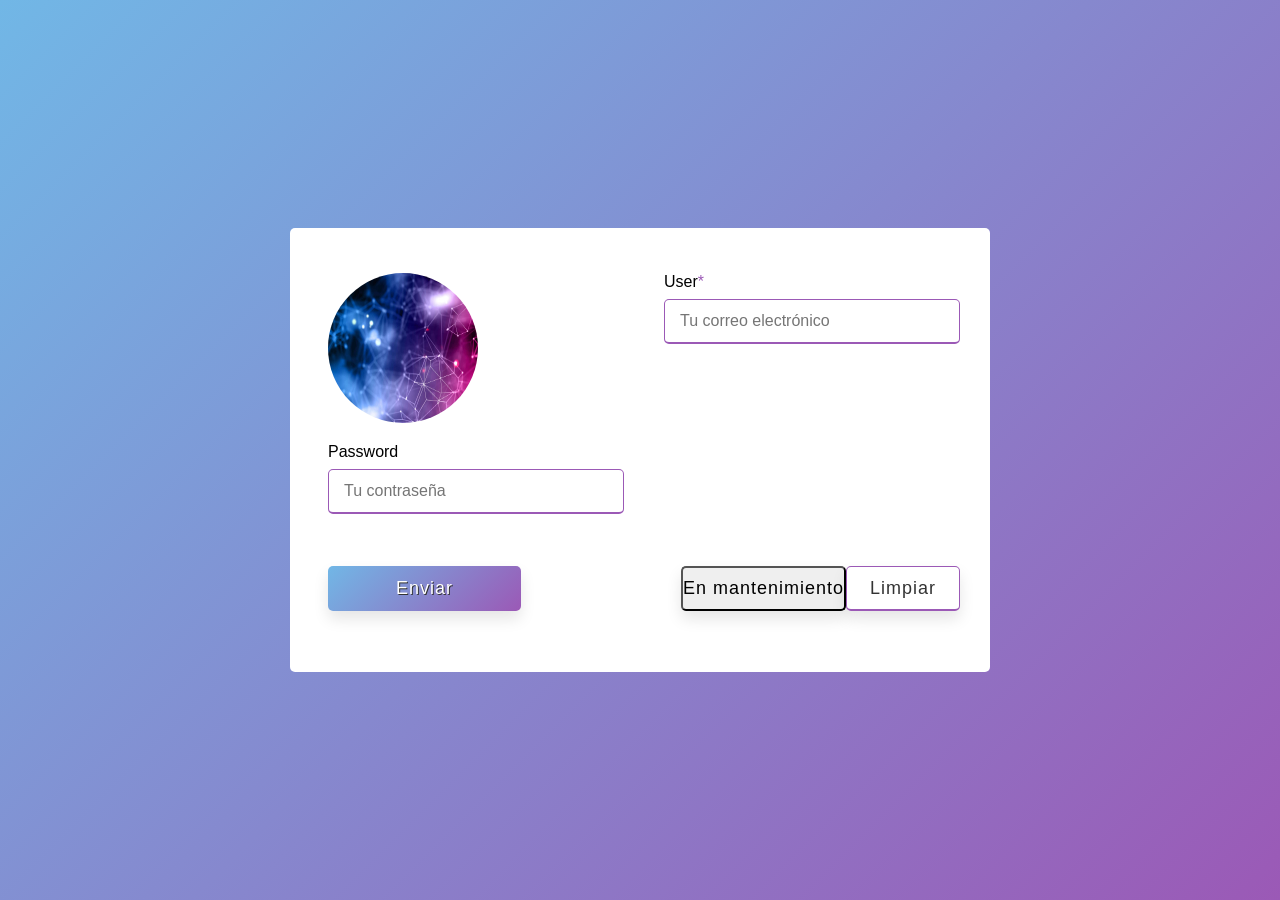
==== index.html @ 26491ee9 "Add new user form" ====
<!DOCTYPE html>
<html lang="es">
  <head>
    <meta charset="UTF-8" />
    <meta name="viewport" content="width=device-width, initial-scale=1.0" />
    <link rel="stylesheet" href="./styles/global.css" />
    <link rel="stylesheet" href="./styles/index.css" />
    <title>Form</title>
  </head>
  <body>
    <div class="personal-data">
      <form id="form" method="post" action="enviado.html">
        <div class="user">
          <div class="user__details">
            <!--PROFILE PHOTO-->
            <div class="user__details-inputbox">
              <image
                class="profileImage"
                src="images/fondo-tecnologico-preferido-selectores.jpeg"
              />
            </div>
            <!--EMAIL-->
            <div class="user__details-inputbox">
              <label for="email"
                >User<span class="user__details-title">*</span></label
              ><input
                type="email"
                placeholder="Tu correo electrónico"
                name="email"
                id="email"
                required
                autofocus
              />
            </div>
            <!--PASSWORD-->
            <div class="user__details-inputbox">
              <label for="password">Password</label
              ><input
                type="password"
                placeholder="Tu contraseña"
                name="password"
                id="password"
                required
                maxlength="8"
              />
            </div>
          </div>
        </div>
        <!--BUTTONS-->
        <div class="personal-data-buttons">
          <!--BUTTON SEND-->
          <input
            class="personal-data-buttons__send"
            type="submit"
            value="Enviar"
            target="__blank"
          />
          <!--BUTTON DISABLED-->
          <input
            class="personal-data-buttons__disabled"
            type="submit"
            value="En mantenimiento"
          />
          <!--BUTTON RESET-->
          <input
            class="personal-data-buttons__reset"
            type="reset"
            value="Limpiar"
          />
        </div>
        <!--HIDDEN INPUT-->
        <input type="hidden" id="amigo" name="amigo" value="amigo" />
      </form>
    </div>
  </body>
</html>
---- styles/global.css ----
* {
    padding: 0;
    margin: 0;
    box-sizing: border-box;
    font-family: -apple-system, BlinkMacSystemFont, 'Segoe UI', Roboto, Oxygen, Ubuntu, Cantarell, 'Open Sans', 'Helvetica Neue', sans-serif
}

body {
    display: flex;
    justify-content: center;
    align-items: center;
    padding: 10px;
    background: linear-gradient(135deg, #71b7e6, #9b59b6);
    background-attachment: fixed;
    height: 100%;
}

html {
    height: 100%;
}
---- styles/index.css ----
.personal-data {
    max-width: 700px;
    width: 100%;
    background: #fff;
    padding: 25px 30px;
    border-radius: 5px;
}

.user fieldset {
    border-bottom: none;
    border-left: none;
    border-right: none;
}

.user fieldset legend {
    font-size: 25px;
    font-weight: 500;
    padding: 8px;
}

.user .user__details {
    display: flex;
    flex-wrap: wrap;
    justify-content: space-between;
    margin: 20px 0 16px 0;
    padding-left: 8px;
}

.user .user__details-inputbox {
    margin-bottom: 16px;
    width: calc(100% / 2 - 20px);
}

.user .user__details-title {
    color: #9b59b6;
}

.user .user__details-inputbox label {
    display: block;
    font-weight: 500;
    margin-bottom: 8px;
}

.user .user__details-inputbox input {
    height: 45px;
    width: 100%;
    outline: none;
    border-radius: 5px;
    border: 1px solid #ccc;
    padding-left: 15px;
    font-size: 16px;
    border-bottom-width: 2px;
    transition: all 0.3s ease;
}

.user .user__details-inputbox input {
    border-color: #9b59b6;
}

.user .user__details-inputbox .profileImage {
    width: 150px;
    height: 150px;
    overflow: hidden;
    -webkit-border-radius: 50%;
    -moz-border-radius: 50%;
    -ms-border-radius: 50%;
    -o-border-radius: 50%;
    border-radius: 50%;
}

.personal-data-buttons {
    height: 45px;
    margin: 36px 0;
    display: flex;
    padding-left: 8px;
}

.personal-data-buttons input {
    height: 100%;
    width: 100%;
    outline: none;
    font-size: 18px;
    font-weight: 500;
    letter-spacing: 1px;
    border-radius: 5px;
    box-shadow: 0px 8px 15px rgba(0, 0, 0, 0.1);
    transition: all 0.3s ease 0s;
}

.personal-data-buttons .personal-data-buttons__send {
    cursor: pointer;
    border: none;
    color: #fff;
    width: 1086px;
    margin-right: 160px;
    text-shadow: 1px 1px #333;
    background: linear-gradient(135deg, #71b7e6, #9b59b6);
}

.personal-data-buttons__send:hover {
    color: #fff;
    transform: translateY(-7px);
    background: linear-gradient(-135deg, #71b7e6, #9b59b6);
}

.personal-data-buttons .personal-data-buttons__disabled input {
    display: flex;
}

.personal-data-buttons__reset {
    cursor: pointer;
    border: 1px solid;
    border-color: #9b59b6;
    border-bottom-width: 2px;
    background: #fff;
    color: #333;
    width: 370px;
}

.personal-data-buttons__reset:hover {
    transform: translateY(-7px);
}
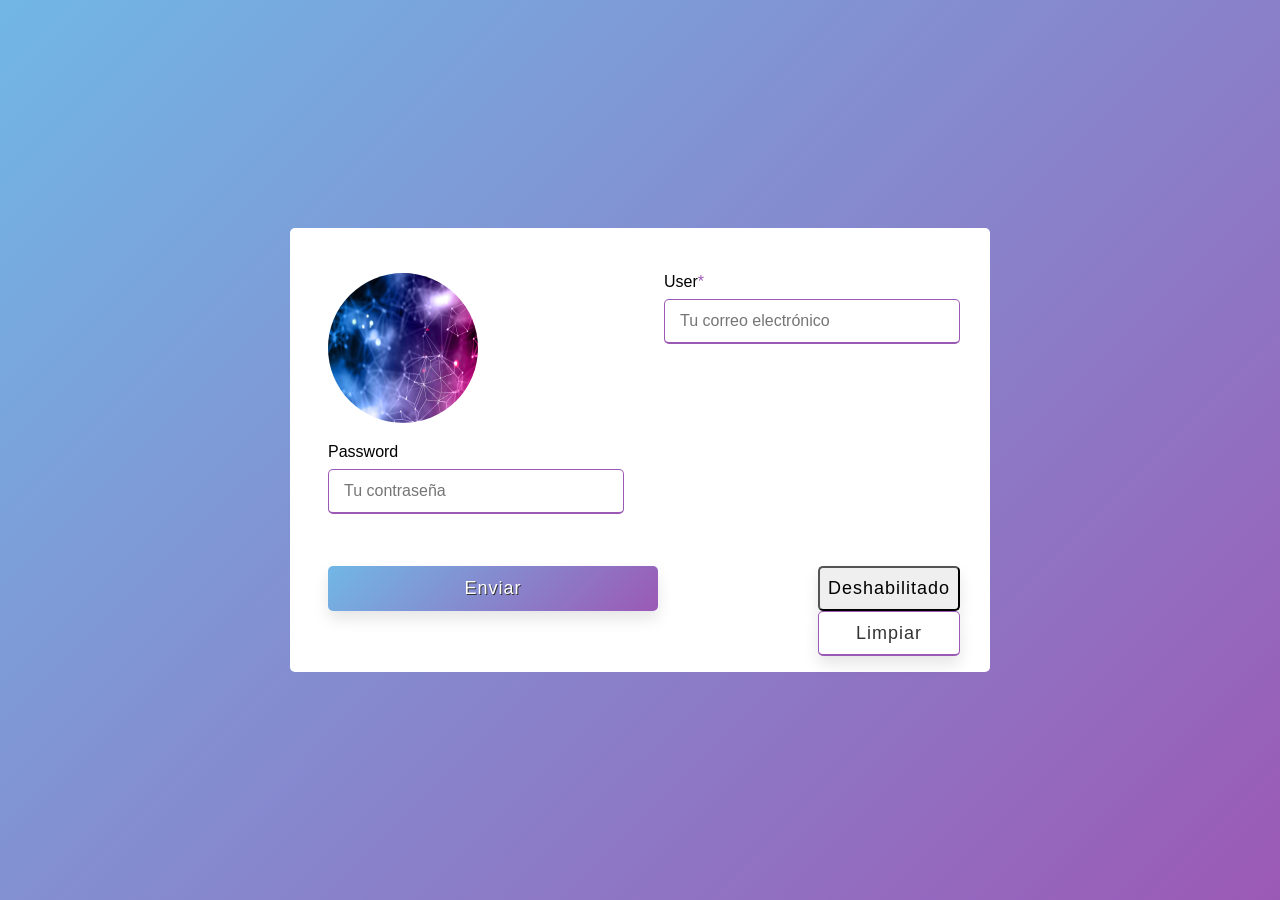
==== commit e0b861e9: "Add div button disabled and reset" ====
--- a/index.html
+++ b/index.html
@@ -55,18 +55,20 @@
             value="Enviar"
             target="__blank"
           />
-          <!--BUTTON DISABLED-->
-          <input
-            class="personal-data-buttons__disabled"
-            type="submit"
-            value="En mantenimiento"
-          />
-          <!--BUTTON RESET-->
-          <input
-            class="personal-data-buttons__reset"
-            type="reset"
-            value="Limpiar"
-          />
+          <div class="personal-data-buttons-pack">
+            <!--BUTTON DISABLED-->
+            <input
+              class="personal-data-buttons__disabled"
+              type="submit"
+              value="Deshabilitado"
+            />
+            <!--BUTTON RESET-->
+            <input
+              class="personal-data-buttons__reset"
+              type="reset"
+              value="Limpiar"
+            />
+          </div>
         </div>
         <!--HIDDEN INPUT-->
         <input type="hidden" id="amigo" name="amigo" value="amigo" />
--- a/styles/global.css
+++ b/styles/global.css
@@ -2,7 +2,7 @@
     padding: 0;
     margin: 0;
     box-sizing: border-box;
-    font-family: -apple-system, BlinkMacSystemFont, 'Segoe UI', Roboto, Oxygen, Ubuntu, Cantarell, 'Open Sans', 'Helvetica Neue', sans-serif
+    font-family: -apple-system, BlinkMacSystemFont, 'Segoe UI', Roboto, Oxygen, Ubuntu, Cantarell, 'Open Sans', 'Helvetica Neue', sans-serif;
 }
 
 body {
--- a/styles/index.css
+++ b/styles/index.css
@@ -107,6 +107,10 @@
     display: flex;
 }
 
+.personal-data-buttons .personal-data-buttons__disabled {
+    padding: 0 8px;
+}
+
 .personal-data-buttons__reset {
     cursor: pointer;
     border: 1px solid;
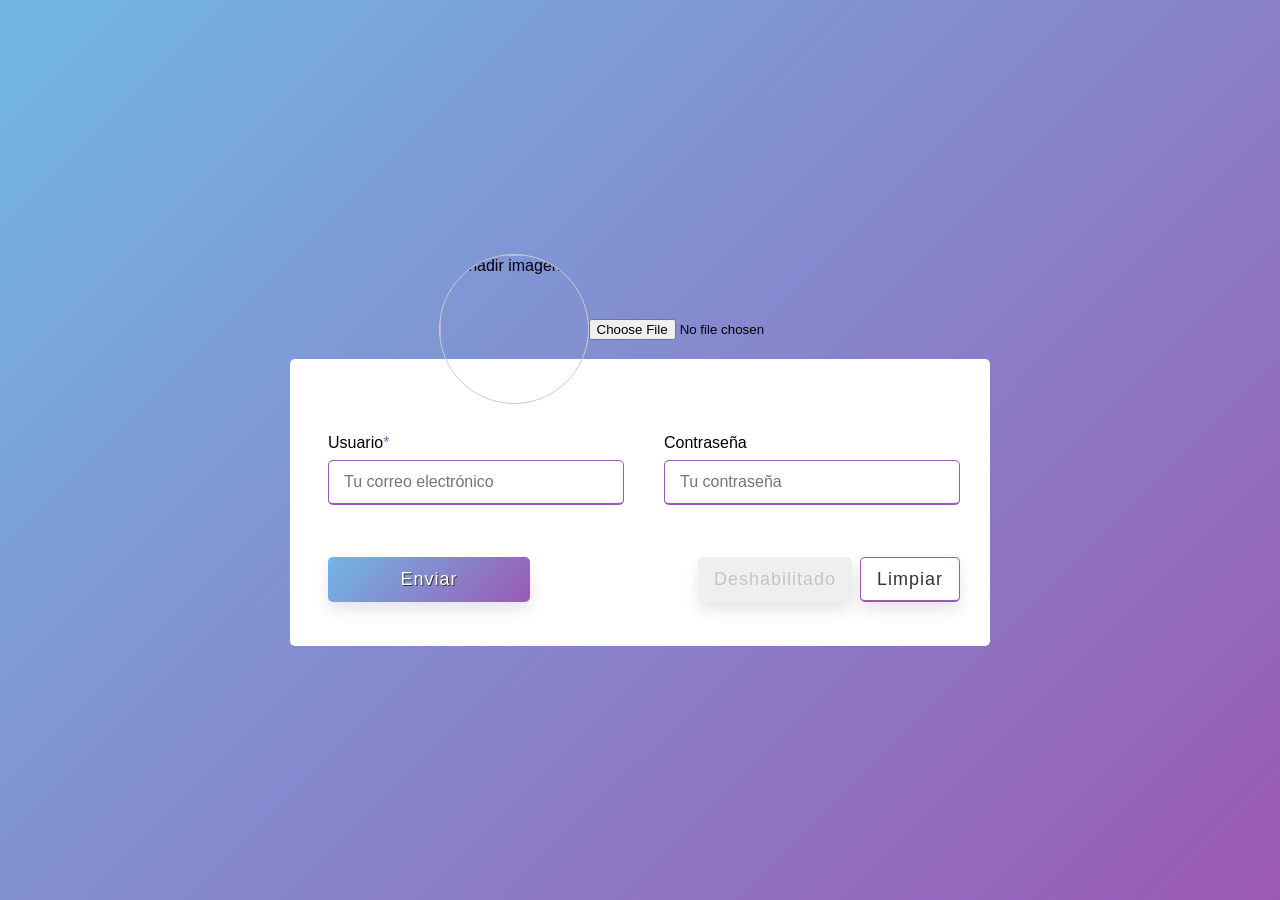
==== commit 181a8ec6: "Add profile Image" ====
--- a/index.html
+++ b/index.html
@@ -9,70 +9,79 @@
   </head>
   <body>
     <div class="personal-data">
-      <form id="form" method="post" action="enviado.html">
-        <div class="user">
-          <div class="user__details">
-            <!--PROFILE PHOTO-->
-            <div class="user__details-inputbox">
-              <image
-                class="profileImage"
-                src="images/fondo-tecnologico-preferido-selectores.jpeg"
+      <div class="personal-data-container">
+        <form id="form" method="post" action="enviado.html">
+          <!--PROFILE PHOTO-->
+          <div class="personal-data-profile">
+            <img
+              class="profileImage"
+              title="Añadir imagen"
+              src="images/user-plus-svgrepo-com.svg"
+            />
+            <input
+              type="file"
+              name="foto"
+              id="foto"
+              accept=".jpeg, .jpg, image/png"
+            />
+          </div>
+          <div class="user">
+            <div class="user__details">
+              <!--USSER-->
+              <div class="user__details-inputbox">
+                <label for="email"
+                  >Usuario<span class="user__details-title">*</span></label
+                ><input
+                  type="email"
+                  placeholder="Tu correo electrónico"
+                  name="email"
+                  id="email"
+                  required
+                  autofocus
+                />
+              </div>
+              <!--PASSWORD-->
+              <div class="user__details-inputbox">
+                <label for="password">Contraseña</label
+                ><input
+                  type="password"
+                  placeholder="Tu contraseña"
+                  name="password"
+                  id="password"
+                  required
+                  maxlength="8"
+                />
+              </div>
+            </div>
+          </div>
+          <!--BUTTONS-->
+          <div class="personal-data-buttons">
+            <!--BUTTON SEND-->
+            <input
+              class="personal-data-buttons__send"
+              type="submit"
+              value="Enviar"
+              target="__blank"
+            />
+            <div class="personal-data-buttons-pack">
+              <!--BUTTON DISABLED-->
+              <input
+                class="personal-data-buttons__disabled"
+                type="submit"
+                value="Deshabilitado"
               />
-            </div>
-            <!--EMAIL-->
-            <div class="user__details-inputbox">
-              <label for="email"
-                >User<span class="user__details-title">*</span></label
-              ><input
-                type="email"
-                placeholder="Tu correo electrónico"
-                name="email"
-                id="email"
-                required
-                autofocus
-              />
-            </div>
-            <!--PASSWORD-->
-            <div class="user__details-inputbox">
-              <label for="password">Password</label
-              ><input
-                type="password"
-                placeholder="Tu contraseña"
-                name="password"
-                id="password"
-                required
-                maxlength="8"
+              <!--BUTTON RESET-->
+              <input
+                class="personal-data-buttons__reset"
+                type="reset"
+                value="Limpiar"
               />
             </div>
           </div>
-        </div>
-        <!--BUTTONS-->
-        <div class="personal-data-buttons">
-          <!--BUTTON SEND-->
-          <input
-            class="personal-data-buttons__send"
-            type="submit"
-            value="Enviar"
-            target="__blank"
-          />
-          <div class="personal-data-buttons-pack">
-            <!--BUTTON DISABLED-->
-            <input
-              class="personal-data-buttons__disabled"
-              type="submit"
-              value="Deshabilitado"
-            />
-            <!--BUTTON RESET-->
-            <input
-              class="personal-data-buttons__reset"
-              type="reset"
-              value="Limpiar"
-            />
-          </div>
-        </div>
-        <!--HIDDEN INPUT-->
-        <input type="hidden" id="amigo" name="amigo" value="amigo" />
-      </form>
+          <!--HIDDEN INPUT-->
+          <input type="hidden" id="amigo" name="amigo" value="amigo" />
+        </form>
+      </div>
     </div>
   </body>
 </html>
--- a/styles/index.css
+++ b/styles/index.css
@@ -1,9 +1,38 @@
 .personal-data {
     max-width: 700px;
     width: 100%;
+    position: relative;
+    padding-top: 105px;
+}
+
+.personal-data-container {
+    width: 100%;
     background: #fff;
-    padding: 25px 30px;
+    padding: 55px 30px 8px 30px;
     border-radius: 5px;
+}
+
+.personal-data-profile {
+    display: flex;
+    justify-content: center;
+    position: absolute;
+    top: 0;
+    left: 0;
+    width: 100%;
+    cursor: pointer;
+    align-items: center;
+}
+
+.personal-data-profile .profileImage {
+    width: 150px;
+    height: 150px;
+    overflow: hidden;
+    -webkit-border-radius: 50%;
+    -moz-border-radius: 50%;
+    -ms-border-radius: 50%;
+    -o-border-radius: 50%;
+    border-radius: 50%;
+    border: 1px solid #ccc;
 }
 
 .user fieldset {
@@ -57,17 +86,6 @@
     border-color: #9b59b6;
 }
 
-.user .user__details-inputbox .profileImage {
-    width: 150px;
-    height: 150px;
-    overflow: hidden;
-    -webkit-border-radius: 50%;
-    -moz-border-radius: 50%;
-    -ms-border-radius: 50%;
-    -o-border-radius: 50%;
-    border-radius: 50%;
-}
-
 .personal-data-buttons {
     height: 45px;
     margin: 36px 0;
@@ -85,6 +103,7 @@
     border-radius: 5px;
     box-shadow: 0px 8px 15px rgba(0, 0, 0, 0.1);
     transition: all 0.3s ease 0s;
+    padding: 0 16px;
 }
 
 .personal-data-buttons .personal-data-buttons__send {
@@ -103,12 +122,15 @@
     background: linear-gradient(-135deg, #71b7e6, #9b59b6);
 }
 
-.personal-data-buttons .personal-data-buttons__disabled input {
+.personal-data-buttons-pack {
     display: flex;
 }
 
 .personal-data-buttons .personal-data-buttons__disabled {
-    padding: 0 8px;
+    border: none;
+    color: #c5c5c5;
+    margin: 0 8px;
+    cursor: pointer;
 }
 
 .personal-data-buttons__reset {
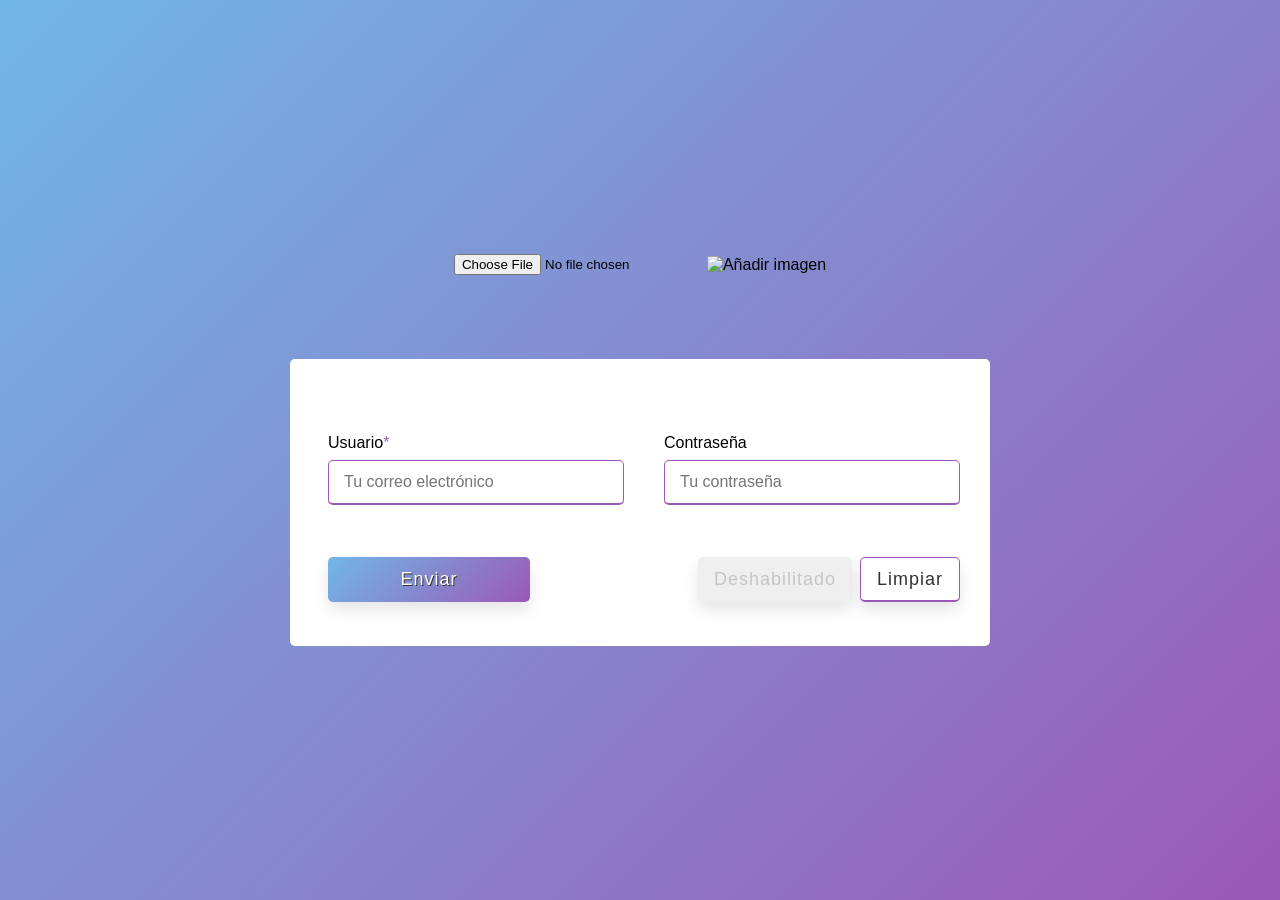
==== commit 2745b165: "Add label profileImage" ====
--- a/index.html
+++ b/index.html
@@ -13,17 +13,15 @@
         <form id="form" method="post" action="enviado.html">
           <!--PROFILE PHOTO-->
           <div class="personal-data-profile">
-            <img
-              class="profileImage"
-              title="Añadir imagen"
-              src="images/user-plus-svgrepo-com.svg"
-            />
             <input
               type="file"
               name="foto"
               id="foto"
               accept=".jpeg, .jpg, image/png"
             />
+            <label for="foto" id="uploadImg">
+              <img alt="Añadir imagen" src="images/add.png"
+            /></label>
           </div>
           <div class="user">
             <div class="user__details">
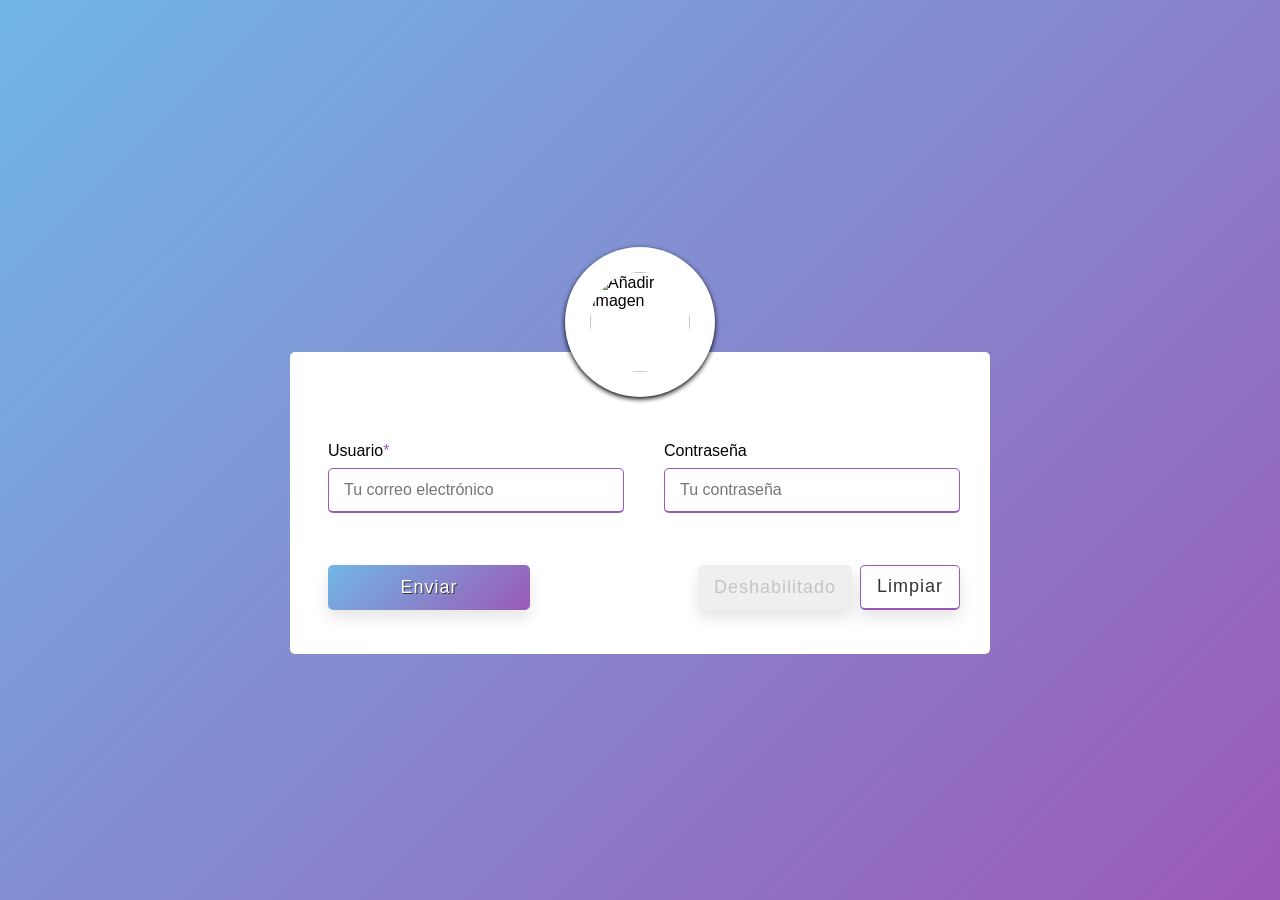
==== commit fa2b028b: "Modified circle styles" ====
--- a/index.html
+++ b/index.html
@@ -13,15 +13,19 @@
         <form id="form" method="post" action="enviado.html">
           <!--PROFILE PHOTO-->
           <div class="personal-data-profile">
-            <input
-              type="file"
-              name="foto"
-              id="foto"
-              accept=".jpeg, .jpg, image/png"
-            />
-            <label for="foto" id="uploadImg">
-              <img alt="Añadir imagen" src="images/add.png"
-            /></label>
+            <div class="personal-data-profile__circle">
+              <div class="personal-data-profile__upload">
+                <input
+                  type="file"
+                  name="file"
+                  id="file"
+                  accept=".jpeg, .jpg, image/png"
+                />
+                <label for="file" id="uploadImg">
+                  <img id="photo" title="Añadir imagen" src="images/add.png"
+                /></label>
+              </div>
+            </div>
           </div>
           <div class="user">
             <div class="user__details">
@@ -81,5 +85,6 @@
         </form>
       </div>
     </div>
+    <script src="app.js"></script>
   </body>
 </html>
--- a/styles/index.css
+++ b/styles/index.css
@@ -8,7 +8,7 @@
 .personal-data-container {
     width: 100%;
     background: #fff;
-    padding: 55px 30px 8px 30px;
+    padding: 70px 30px 8px 30px;
     border-radius: 5px;
 }
 
@@ -19,20 +19,35 @@
     top: 0;
     left: 0;
     width: 100%;
-    cursor: pointer;
+    height: 150px;
     align-items: center;
 }
 
-.personal-data-profile .profileImage {
+.personal-data-profile__circle {
     width: 150px;
-    height: 150px;
-    overflow: hidden;
-    -webkit-border-radius: 50%;
-    -moz-border-radius: 50%;
-    -ms-border-radius: 50%;
-    -o-border-radius: 50%;
+    height: 100%;
     border-radius: 50%;
-    border: 1px solid #ccc;
+    display: flex;
+    align-items: center;
+    justify-content: center;
+    background: #fff;
+    box-shadow: 0 2px 5px 0px;
+}
+
+.personal-data-profile__upload {
+    width: 100px;
+    height: 100px;
+}
+
+.personal-data-profile input {
+    display: none;
+}
+
+.personal-data-profile img {
+    width: 100%;
+    height: 100%;
+    cursor: pointer;
+    border-radius: 50%;
 }
 
 .user fieldset {
